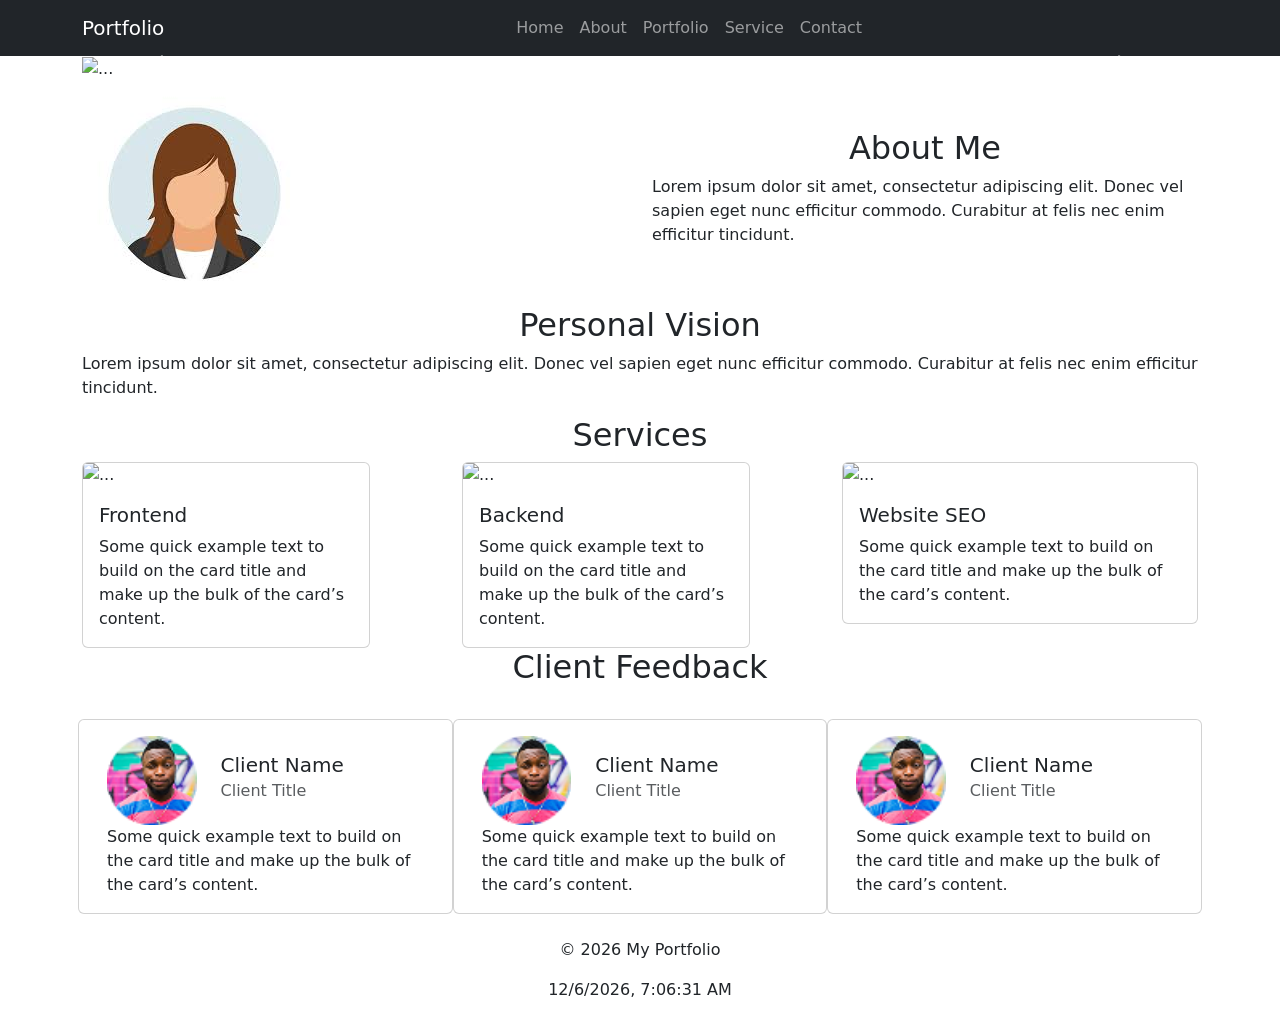
==== index.html @ da84b15d "first commit" ====
<!DOCTYPE html>
<html lang="en">

<head>
  <meta charset="UTF-8">
  <meta name="viewport" content="width=device-width, initial-scale=1.0">
  <title>Personal Portfolio</title>
  <link rel="stylesheet" href="https://cdn.jsdelivr.net/npm/bootstrap-icons@1.13.1/font/bootstrap-icons.min.css">
  <link href="https://cdn.jsdelivr.net/npm/bootstrap@5.3.2/dist/css/bootstrap.min.css" rel="stylesheet">
  <link rel="stylesheet" href="./style.css">
</head>

<body>
  <header>
    <nav class="navbar navbar-expand-lg navbar-dark bg-dark">
      <div class="container">
        <a class="navbar-brand" href="index.html">Portfolio</a>

        <button class="navbar-toggler" data-bs-toggle="collapse" data-bs-target="#menu">
          <span class="navbar-toggler-icon"></span>
        </button>

        <div class="collapse navbar-collapse" id="menu">
          <ul class="navbar-nav m-auto">
            <li class="nav-item"><a href="index.html" class="nav-link">Home</a></li>
            <li class="nav-item"><a href="about.html" class="nav-link">About</a></li>
            <li class="nav-item"><a href="portfolio-page.html" class="nav-link">Portfolio</a></li>
            <li class="nav-item"><a href="service-page.html" class="nav-link">Service</a></li>
            <li class="nav-item"><a href="contact-page.html" class="nav-link">Contact</a></li>
          </ul>
        </div>
      </div>
    </nav>
  </header>
  <main>
    <section id="banner">
      <div class="container">
        <div class="row">
          <div id="carouselExample" class="carousel slide">
            <div class="carousel-inner">
              <div class="carousel-item active">
                <img
                  src="https://www.outbrain.com/blog/wp-content/uploads/2020/03/OB-Blog-Carousel-Ads-Master-1200x675-1.jpg"
                  class="img-fluid m-auto" alt="...">
              </div>
              <div class="carousel-item">
                <img
                  src="https://www.outbrain.com/blog/wp-content/uploads/2020/03/OB-Blog-Carousel-Ads-Master-1200x675-1.jpg"
                  class="d-block img-fluid m-auto" alt="...">
              </div>
              <div class="carousel-item">
                <img
                  src="https://www.outbrain.com/blog/wp-content/uploads/2020/03/OB-Blog-Carousel-Ads-Master-1200x675-1.jpg"
                  class="d-block img-fluid m-auto" alt="...">
              </div>
            </div>
            <button class="carousel-control-prev" type="button" data-bs-target="#carouselExample" data-bs-slide="prev">
              <span class="carousel-control-prev-icon" aria-hidden="true"></span>
              <span class="visually-hidden">Previous</span>
            </button>
            <button class="carousel-control-next" type="button" data-bs-target="#carouselExample" data-bs-slide="next">
              <span class="carousel-control-next-icon" aria-hidden="true"></span>
              <span class="visually-hidden">Next</span>
            </button>
          </div>
        </div>
      </div>
    </section>
    <section id="about">
      <div class="container">
        <div class="row">
          <div class="col-md-6">
            <img src="./profile.jfif" class="img-fluid" alt="Profile Image">
          </div>
          <div class="col-md-6 pt-5">
            <h2 class="text-center">About Me</h2>
            <p>Lorem ipsum dolor sit amet, consectetur adipiscing elit. Donec vel sapien eget nunc efficitur commodo.
              Curabitur at felis nec enim efficitur tincidunt.</p>
          </div>
        </div>
      </div>
    </section>
    <section id="personalVision">
      <div class="container">
        <h2 class="text-center">Personal Vision</h2>
        <p>Lorem ipsum dolor sit amet, consectetur adipiscing elit. Donec vel sapien eget nunc efficitur commodo.
          Curabitur at felis nec enim efficitur tincidunt.</p>
      </div>
    </section>
    <section id="service">
      <div class="container">
        <h2 class="text-center">Services</h2>
        <div class="row">
          <div class="col-md-4">
            <div class="card" style="width: 18rem;">
              <img src="https://encrypted-tbn0.gstatic.com/images?q=tbn:ANd9GcTKkiuIjE3VzBaN-cuh1Amqe9fi29SOro9HoA&s"
                class="card-img-top" alt="...">
              <div class="card-body">
                <h5 class="card-title">Frontend</h5>
                <p class="card-text">Some quick example text to build on the card title and make up the bulk of the
                  card’s content.</p>
              </div>
            </div>
          </div>
          <div class="col-md-4">
            <div class="card" style="width: 18rem;">
              <img src="https://encrypted-tbn0.gstatic.com/images?q=tbn:ANd9GcS-RXQ_pEz5vSaj2PHy9lI5nLn1qJC5TYt5gw&s"
                class="card-img-top" alt="...">
              <div class="card-body">
                <h5 class="card-title">Backend</h5>
                <p class="card-text">Some quick example text to build on the card title and make up the bulk of the
                  card’s content.</p>
              </div>
            </div>
          </div>
          <div class="col-md-4">
            <div class="card">
              <img
                src="https://img.freepik.com/free-vector/seo-optimization-banner_33099-1690.jpg?semt=ais_hybrid&w=740&q=80"
                class="card-img-top" alt="...">
              <div class="card-body">
                <h5 class="card-title">Website SEO</h5>
                <p class="card-text">Some quick example text to build on the card title and make up the bulk of the
                  card’s content.</p>
              </div>
            </div>
          </div>
        </div>
      </div>
    </section>
    <section id="clientFeedback">
      <div class="container">
        <h2 class="text-center mb-4">Client Feedback</h2>
        <div class="row p-2">
          <div class="col-lg-4 card">
            <div class="card-body">
              <div class="row align-items-center">
                <div class="col-md-4">
                  <img src="./clientImg.png" class="card-img-top" alt="Client Image">
                </div>
                <div class="col-md-8">
                  <h5 class="card-title">Client Name</h5>
                  <h6 class="card-subtitle mb-2 text-body-secondary">Client Title</h6>
                </div>
              </div>
              <p class="card-text">Some quick example text to build on the card title and make up the bulk of the card’s
                content.</p>

            </div>
          </div>
          <div class="col-lg-4 card">
            <div class="card-body">
              <div class="row align-items-center">
                <div class="col-md-4">
                  <img src="./clientImg.png" class="card-img-top" alt="Client Image">
                </div>
                <div class="col-md-8">
                  <h5 class="card-title">Client Name</h5>
                  <h6 class="card-subtitle mb-2 text-body-secondary">Client Title</h6>
                </div>
              </div>
              <p class="card-text">Some quick example text to build on the card title and make up the bulk of the card’s
                content.</p>

            </div>
          </div>
          <div class="col-lg-4 card">
            <div class="card-body">
              <div class="row align-items-center">
                <div class="col-md-4">
                  <img src="./clientImg.png" class="card-img-top" alt="Client Image">
                </div>
                <div class="col-md-8">
                  <h5 class="card-title">Client Name</h5>
                  <h6 class="card-subtitle mb-2 text-body-secondary">Client Title</h6>
                </div>
              </div>
              <p class="card-text">Some quick example text to build on the card title and make up the bulk of the card’s
                content.</p>

            </div>
          </div>

        </div>
    </section>
  </main>


  <footer class="bg-white text-dark text-center p-3">
    <p>© 2026 My Portfolio</p>
    <p id="time"></p>
  </footer>

  <script src="./app.js"></script>
  <script src="https://cdn.jsdelivr.net/npm/bootstrap@5.3.2/dist/js/bootstrap.bundle.min.js"></script>
</body>

</html>
---- style.css ----
.contact-card {
      border-radius: 1.25rem;
      transition: all 0.2s ease;
    }
    .contact-item {
      padding: 0.5rem 0;
      border-bottom: 1px solid rgba(0,0,0,0.05);
    }
    .contact-item:last-child {
      border-bottom: none;
    }
    .contact-icon {
      width: 2.5rem;
      color: #0d6efd;
    }
    .social-link {
      display: inline-flex;
      align-items: center;
      justify-content: center;
      width: 36px;
      height: 36px;
      background: #eef2ff;
      border-radius: 50%;
      color: #0d6efd;
      transition: all 0.2s;
      margin-right: 0.5rem;
    }
    .social-link:hover {
      background: #0d6efd;
      color: white;
      transform: translateY(-2px);
    }
    #map { height: 300px; width: 100%; border-radius: 12px; }
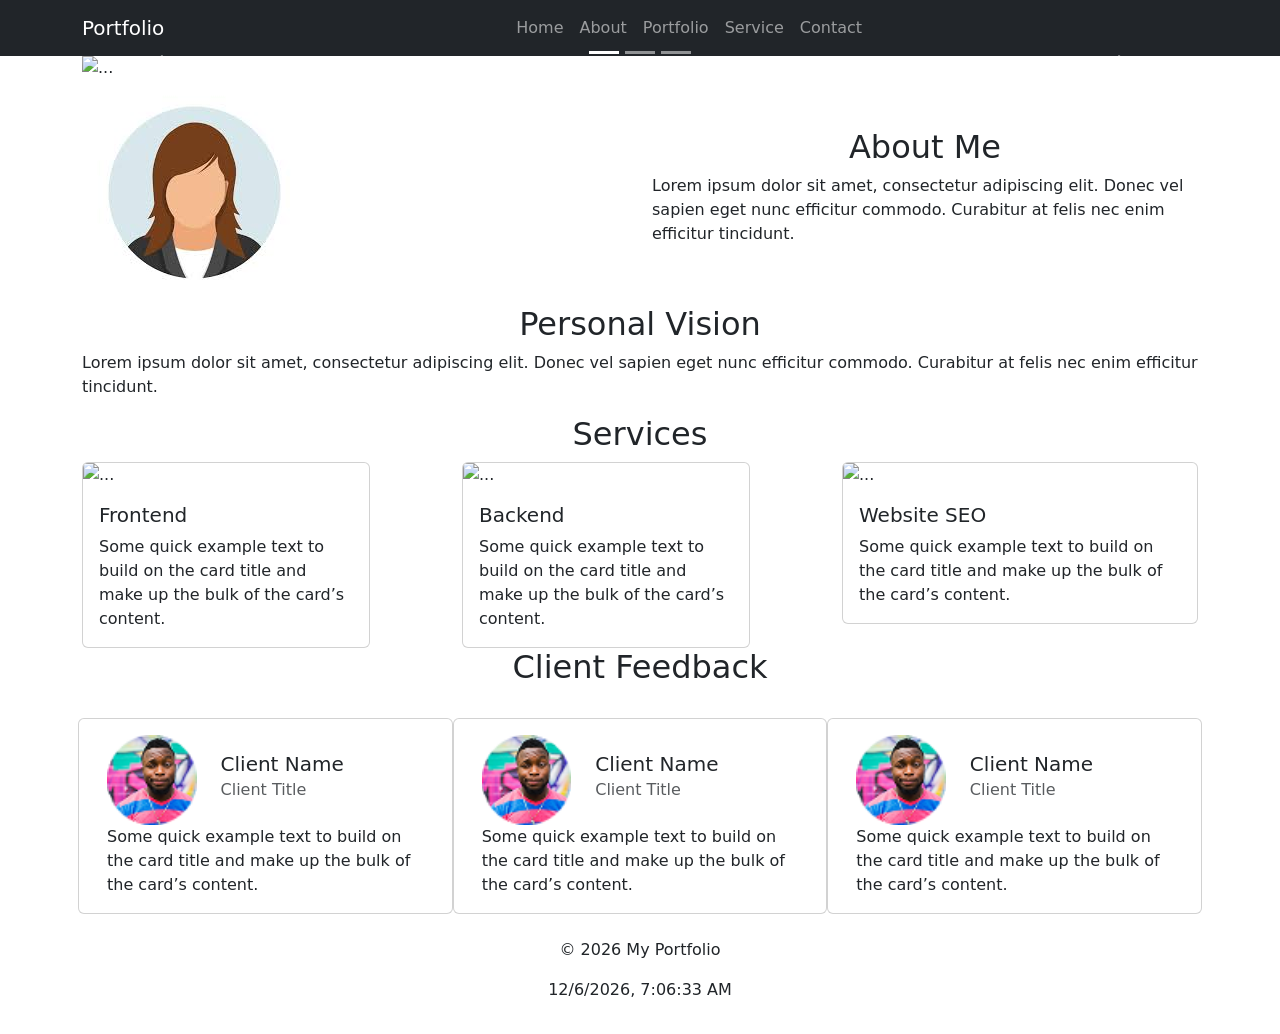
==== commit 8a97ddca: "form" ====
--- a/index.html
+++ b/index.html
@@ -33,32 +33,43 @@
     </nav>
   </header>
   <main>
+
     <section id="banner">
       <div class="container">
         <div class="row">
-          <div id="carouselExample" class="carousel slide">
+          <div id="carouselExampleIndicators" class="carousel slide">
+            <div class="carousel-indicators">
+              <button type="button" data-bs-target="#carouselExampleIndicators" data-bs-slide-to="0" class="active"
+                aria-current="true" aria-label="Slide 1"></button>
+              <button type="button" data-bs-target="#carouselExampleIndicators" data-bs-slide-to="1"
+                aria-label="Slide 2"></button>
+              <button type="button" data-bs-target="#carouselExampleIndicators" data-bs-slide-to="2"
+                aria-label="Slide 3"></button>
+            </div>
             <div class="carousel-inner">
               <div class="carousel-item active">
                 <img
                   src="https://www.outbrain.com/blog/wp-content/uploads/2020/03/OB-Blog-Carousel-Ads-Master-1200x675-1.jpg"
-                  class="img-fluid m-auto" alt="...">
+                  class="d-block w-100" alt="...">
               </div>
               <div class="carousel-item">
                 <img
                   src="https://www.outbrain.com/blog/wp-content/uploads/2020/03/OB-Blog-Carousel-Ads-Master-1200x675-1.jpg"
-                  class="d-block img-fluid m-auto" alt="...">
+                  class="d-block w-100" alt="...">
               </div>
               <div class="carousel-item">
                 <img
                   src="https://www.outbrain.com/blog/wp-content/uploads/2020/03/OB-Blog-Carousel-Ads-Master-1200x675-1.jpg"
-                  class="d-block img-fluid m-auto" alt="...">
-              </div>
-            </div>
-            <button class="carousel-control-prev" type="button" data-bs-target="#carouselExample" data-bs-slide="prev">
+                  class="d-block w-100" alt="...">
+              </div>
+            </div>
+            <button class="carousel-control-prev" type="button" data-bs-target="#carouselExampleIndicators"
+              data-bs-slide="prev">
               <span class="carousel-control-prev-icon" aria-hidden="true"></span>
               <span class="visually-hidden">Previous</span>
             </button>
-            <button class="carousel-control-next" type="button" data-bs-target="#carouselExample" data-bs-slide="next">
+            <button class="carousel-control-next" type="button" data-bs-target="#carouselExampleIndicators"
+              data-bs-slide="next">
               <span class="carousel-control-next-icon" aria-hidden="true"></span>
               <span class="visually-hidden">Next</span>
             </button>
@@ -66,6 +77,7 @@
         </div>
       </div>
     </section>
+
     <section id="about">
       <div class="container">
         <div class="row">
